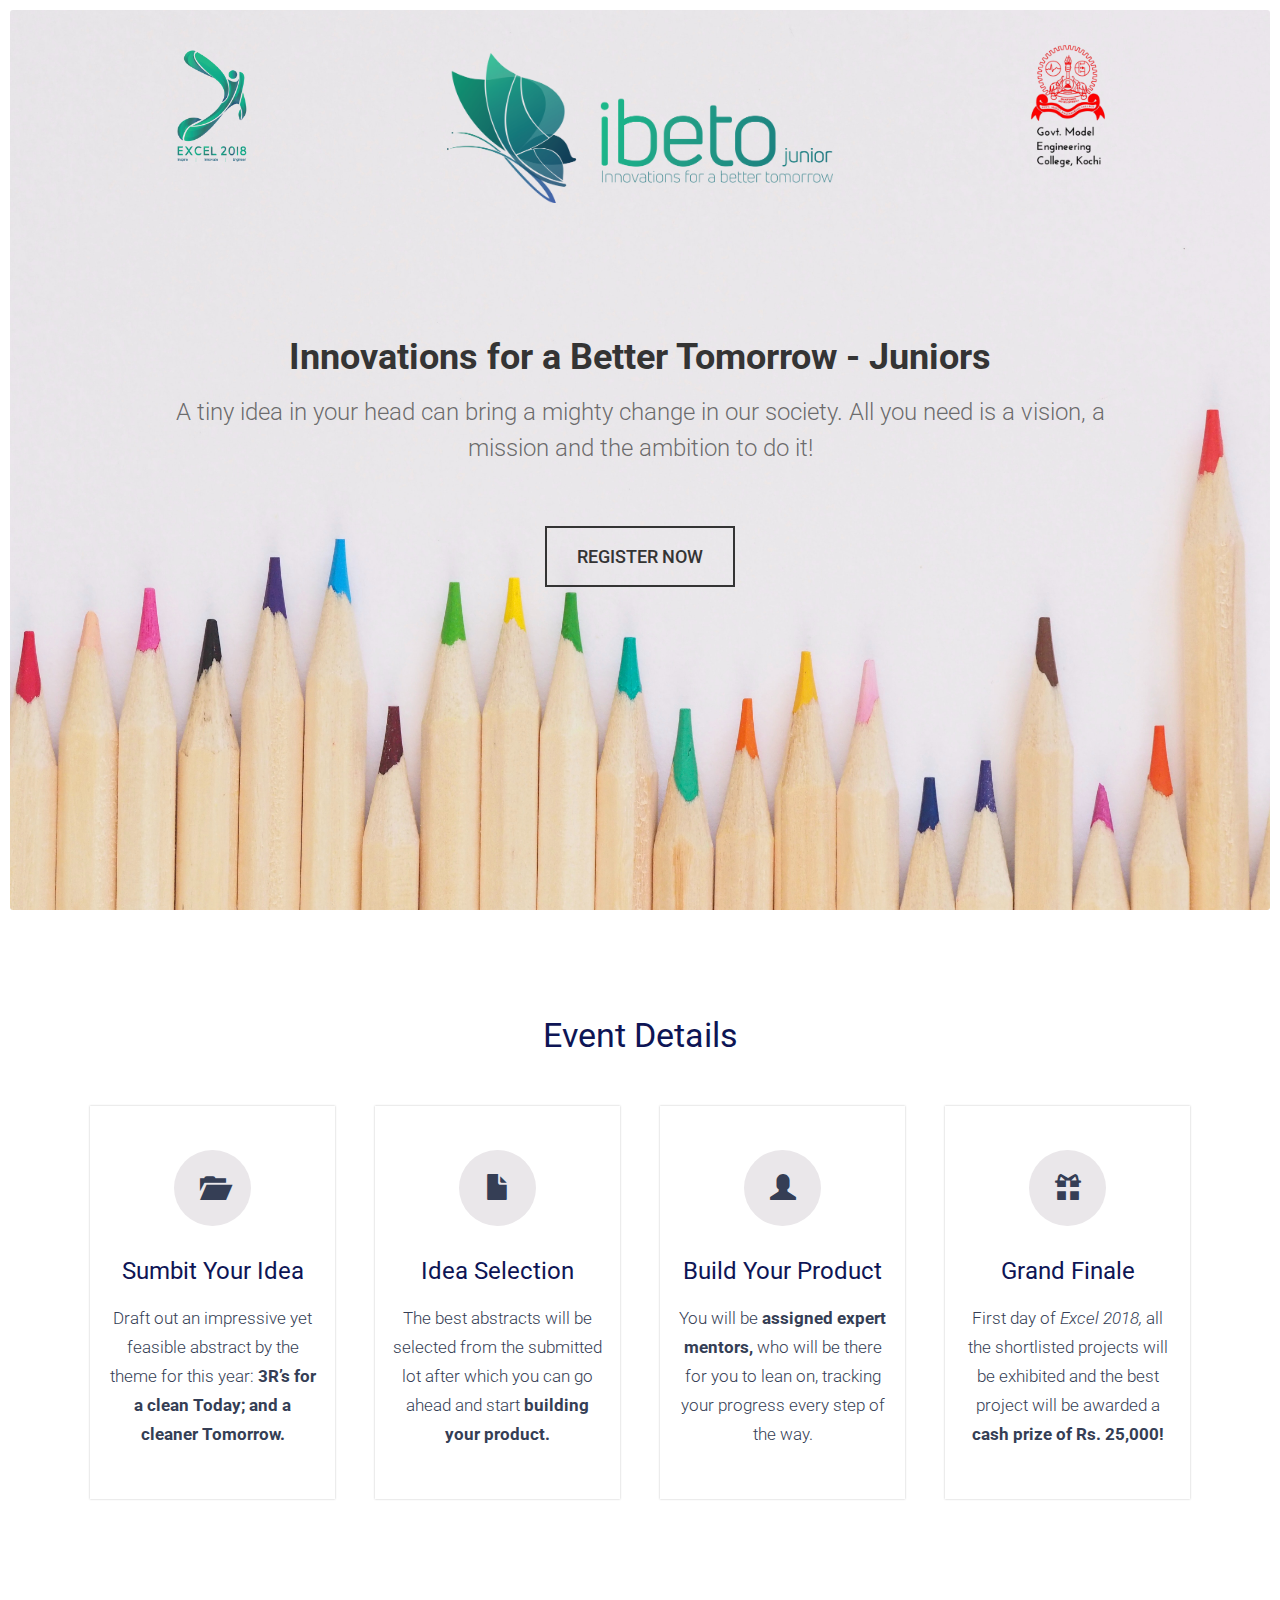
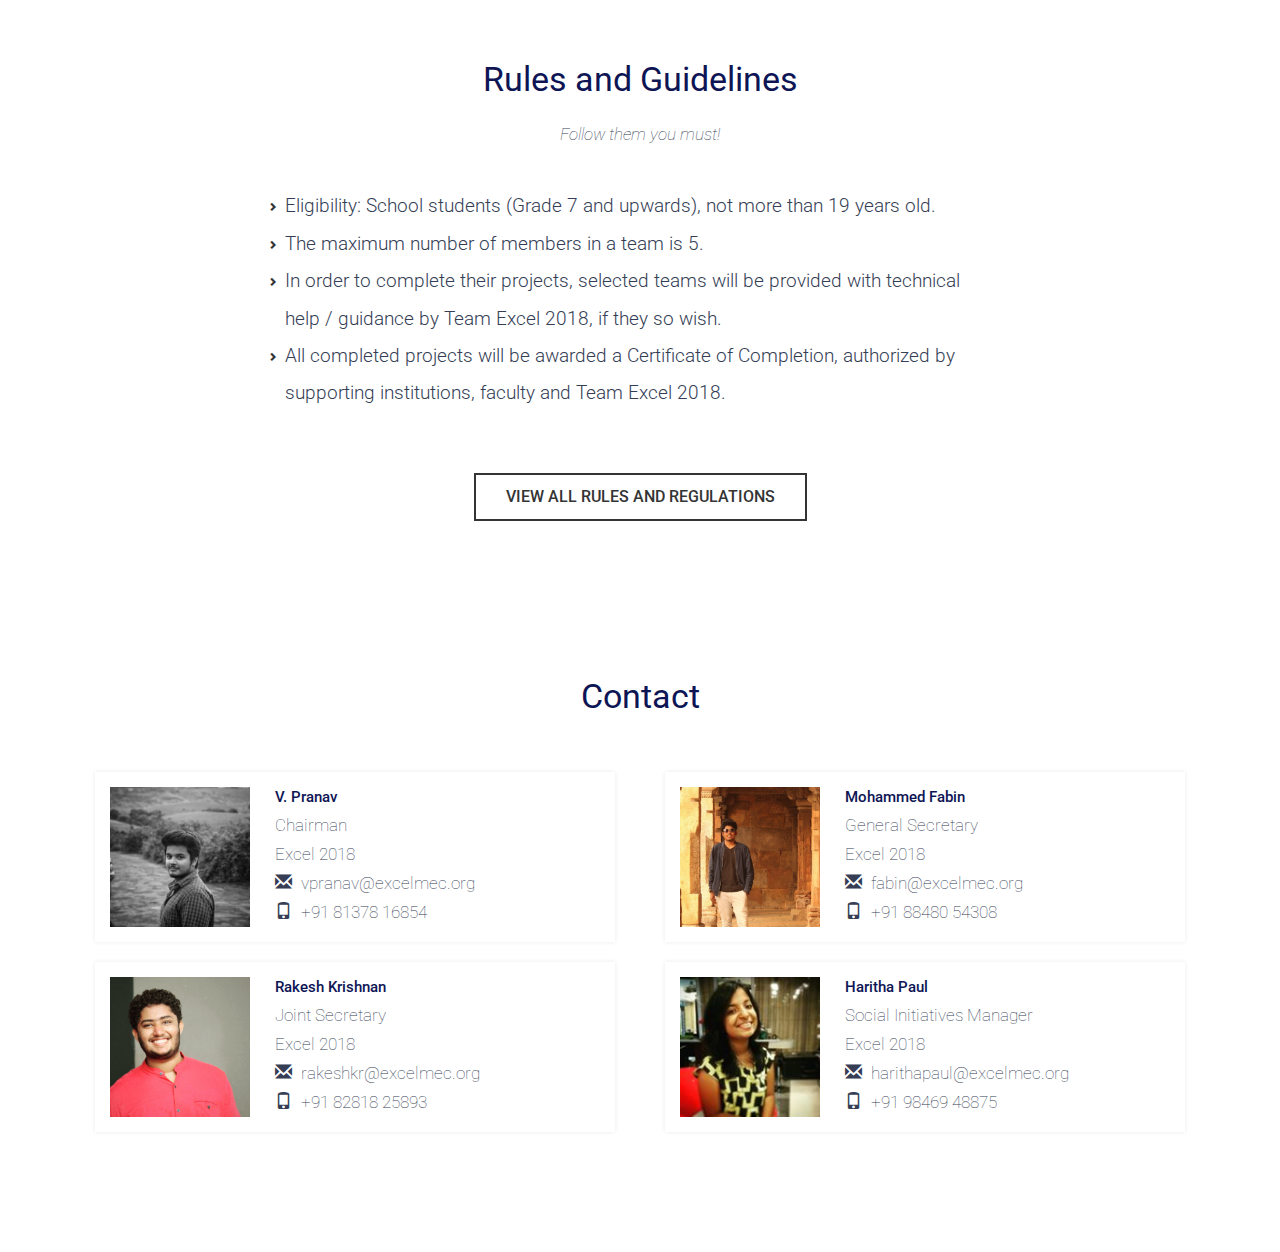
==== junior/index.html @ ae1c8cb2 "added junior" ====
<!DOCTYPE html>
<html>
<head>
    <meta charset="utf-8">
    <meta http-equiv="X-UA-Compatible" content="IE=edge">
    <meta name="viewport" content="width=device-width, initial-scale=1">
    
    <title>Ibeto Junior</title>

    <!-- web-fonts -->
    <link href='https://fonts.googleapis.com/css?family=Roboto:100,300,400,700,500' rel='stylesheet' type='text/css'>
    
    <!-- Bootstrap -->
    <link href="css/bootstrap.min.css" rel="stylesheet">
    <link href="css/bootstrap-glyphicons.css" rel="stylesheet">

    <!-- Style CSS -->
    <link href="css/style.css" rel="stylesheet">
    <link href="css/main.css" rel="stylesheet">
</head>
<body>
<div id="main-wrapper">
       
    <header class="header">
        <div class="container">
            <div class="row text-center">
                <a class="col-3" href="https://www.excelmec.org/">
                    <img class="excel logo" src="images/excel-logo-small.png">
                </a>
                <a class="col-6" href="#">
                    <img class="ibeto logo" src="images/ibeto-jnr-small.png">
                </a>
                <a class="col-3" href="http://mec.ac.in/">
                    <img class="mec logo" src="images/mec-logo-small.png">
                </a>
                </div>    
            </div>
        </header>
    
    <div class="jumbotron text-center">
        <!-- <div class="overlay"></div> -->
        <div class="content">
            <h1>Innovations for a Better Tomorrow - Juniors</h1>
            <p class="lead">A tiny idea in your head can bring a mighty change in our society. All you need is a vision, a mission and the ambition to do it!</p>
            <button type="button" class="btn btn-default btn-lg">REGISTER NOW</button>
        </div>
    </div>
    <!-- .Jumbotron-->

    <section id="event-section" class="section-wrapper">
        <div class="container event-details">
            <div class="title">
                <h2>Event Details</h2>
            </div>
            <div class="row">
                <div class="col-md-3 col-xs-6">
                    <div class="event-grid">
                        <span class="glyphicon glyphicon-folder-open"></span>
                        <h3>Sumbit Your Idea</h3>
                        <p>Draft out an impressive yet feasible abstract by the theme for this year: <strong>3R’s for a clean Today; and a cleaner Tomorrow.</strong></p>
                    </div>
                </div>
                <div class="col-md-3 col-xs-6">
                    <div class="event-grid">
                        <span class="glyphicon glyphicon-file"></span>
                        <h3>Idea Selection</h3>
                        <p>The best abstracts will be selected from the submitted lot after which you can go ahead and start <strong>building your product.</strong></p>
                    </div>
                </div>
                <div class="col-md-3 col-xs-6">
                    <div class="event-grid">
                        <span class="glyphicon glyphicon-user"></span>
                        <h3>Build Your Product</h3>
                        <p>You will be <strong>assigned expert mentors,</strong> who will be there for you to lean on, tracking your progress every step of the way.</p>
                    </div>
                </div>
                <div class="col-md-3 col-xs-6">
                    <div class="event-grid">
                        <span class="glyphicon glyphicon-gift"></span>
                        <h3>Grand Finale</h3>
                        <p>First day of <em>Excel 2018,</em> all the shortlisted projects will be exhibited and the best project will be awarded a <strong>cash prize of Rs. 25,000!</strong></p>
                    </div>
                </div>
            </div>
        </div>
    </section>

    <section id="rules-section" class="section-wrapper">
        <div class="container rules text-center">
            <div class="title">
                <h2>Rules and Guidelines</h2>
                <span><em>Follow them you must!</em></span>
            </div>
            <div class="rules-list col-md-8">
                <ul>
                    <li>
                        Eligibility: School students (Grade 7 and upwards), not more than 19 years old.
                    </li>
                    <li>
                        The maximum number of members in a team is 5.
                    </li>
                    <li>
                        In order to complete their projects, selected teams will be provided with technical help / guidance by Team Excel 2018, if they so wish.
                    </li>
                    <li>
                        All completed projects will be awarded a Certificate of Completion, authorized by supporting institutions, faculty and Team Excel 2018.
                    </li>
                </ul>
            </div>
            
            <a class="btn btn-default btn-sm" href="#">View all Rules and Regulations</a>

        </div>
    </section>

    <section id="contact-section" class="section-wrapper">
        <div class="container">
            <div class="title">
                <h2>Contact</h2>
            </div>
            <div class="row">
                <div class="col-md-6">
                    <div class="contact-grid">
                        <img src="images/pranav.jpeg">
                        <div class="details">
                            <h6>V. Pranav</h6>
                            <p>Chairman</p>
                            <p>Excel 2018</p>
                            <p><span class="glyphicon glyphicon-envelope"></span>vpranav@excelmec.org</p>
                            <p><span class="glyphicon glyphicon-phone"></span>+91 81378 16854</p>
                        </div>
                    </div>
                </div>
                <div class="col-md-6">
                    <div class="contact-grid">
                        <img src="images/fabin.jpeg">
                        <div class="details">
                            <h6>Mohammed Fabin</h6>
                            <p>General Secretary</p>
                            <p>Excel 2018</p>
                            <p><span class="glyphicon glyphicon-envelope"></span>fabin@excelmec.org</p>
                            <p><span class="glyphicon glyphicon-phone"></span>+91 88480 54308</p>
                        </div>
                    </div>
                </div>
                <div class="col-md-6">
                    <div class="contact-grid">
                        <img src="images/rakesh.jpeg">
                        <div class="details">
                            <h6>Rakesh Krishnan</h6>
                            <p>Joint Secretary</p>
                            <p>Excel 2018</p>
                            <p><span class="glyphicon glyphicon-envelope"></span>rakeshkr@excelmec.org</p>
                            <p><span class="glyphicon glyphicon-phone"></span>+91 82818 25893</p>
                        </div>
                    </div>
                </div>
                <div class="col-md-6">
                    <div class="contact-grid">
                        <img src="images/haritha.jpg">
                        <div class="details">
                            <h6>Haritha Paul</h6>
                            <p>Social Initiatives Manager</p>
                            <p>Excel 2018</p>
                            <p><span class="glyphicon glyphicon-envelope"></span>harithapaul@excelmec.org</p>
                            <p><span class="glyphicon glyphicon-phone"></span>+91 98469 48875</p>
                        </div>
                    </div>
                </div>
            </div>
        </div>
    </section>

</div>
<!-- #main-wrapper -->


<!-- jquery -->
<script src="js/jquery-3.3.1.min.js"></script>

<!-- Bootstrap -->
<script src="js/bootstrap.min.js"></script>

<!--<script src="js/one-page-nav.js"></script>-->
<script src="js/scripts.js"></script>

</body>
</html>
---- junior/css/style.css ----
/*
Template Name: finadvisor
Description: HTML5 / CSS3 One Page
Version: 1.0
Author: uiCookies.com
*/

/*------------------------------------------------------------------
[Table of contents]

1. Body
    2. Global Typography
    3. Section Background / .gray-bg / .white-bg
	4. Header /
	    4.1. .top-bar
		4.2. Navigation / .navbar
	5. Hero Slider / .hero-slide
	6. Services / .services
	7. About Us / .about-us
	8. Testimonial / .testimonialOne
	9. Team / .team
	10. Pricing Table / .pricing-section
	11. Client Logo / .client-logo
	12. Contact Section
	    12.1. #googleMap
	    12.2. Contact Form
	13. Footer / .footer
	14. Preloader / #preloader


# [Color codes]

# Body  (text): #888
# Heading Color #0E1555
# Theme Color (link color) #FD367E
# Mid grey (sub header) #666666
# -------------------------------------------------------------------*/

body {
    font-family : 'Roboto', sans-serif;
    font-size   : 17px;
    line-height : 1.7em;
    color       : #353e55;
    font-weight : 100;
    background  : #ffffff;
    border      : 10px solid #fff;
    }

/* --------------------------------------
 * Global Typography
 *------------------------------------------*/

h1, h2, h3, h4, h5, h6 {
    margin : 0 0 15px;
    color  : #0e1555;
    }

h1 {
    font-size   : 36px;
    line-height : 1.2em;
    font-weight : 700;
    }

h2 {
    font-size   : 30px;
    line-height : 1.5em;
    font-weight : 400;
    }

h3 {
    font-size   : 24px;
    line-height : 1.5em;
    font-weight : 300;
    }

h4 {
    font-size   : 18px;
    line-height : 1.5em;
    font-weight : 300;
    }

h5 {
    font-size   : 16px;
    line-height : 1.5em;
    font-weight : 500;
    }

h6 {
    font-size   : 15px;
    line-height : 24px;
    }

/* --------------------------------------
 * LINK STYLE
 *------------------------------------------*/
a {
    color              : #fd367e;
    text-decoration    : none;
    -webkit-transition : all 0.3s ease 0s;
    -moz-transition    : all 0.3s ease 0s;
    -o-transition      : all 0.3s ease 0s;
    transition         : all 0.3s ease 0s;
    }

a,
a:active,
a:focus,
a:active {
    text-decoration : none;
    outline         : none
    }

a:hover,
a:focus {
    text-decoration : none;
    color           : #999999;
    }

p {
    margin-bottom : 20px;
    }

p.lead {
    font-size   : 19px;
    line-height : 1.7em;
    }

ul {
    margin     : 0;
    padding    : 0;
    list-style : none;
    }

/*Button Style*/
.btn {
    padding        : 10px 30px;
    margin-bottom  : 0;
    font-size      : 16px;
    border-radius  : 0;
    font-weight    : 500;
    border-width   : 2px;
    text-transform : uppercase;
    }

.btn-lg {
    font-size : 18px;
    padding   : 15px 30px
    }

/*btn-primary*/
.btn-primary {
    background-color : #fd367e;
    border-color     : #fd367e;
    }

.btn-primary:hover,
.btn-primary:focus,
.btn-primary:active:focus {
    background   : transparent;
    box-shadow: 0px 0px 2px #1CB589;
    color        : #1E6375;
    border-color : #1CB589;
    }

/*btn-default*/
.btn-default {
    color            : #343434;
    box-shadow: none;
    background-color : transparent;
    border-color     : #343434;
    }

.btn-default:hover,
.btn-default:focus,
.btn-default:active:focus {
    background-color : transparent;
    box-shadow: 0px 0px 2px #1CB589;
    color            : #1E6375;
    border-color     : #1CB589;
    }

button:focus,
.btn:focus,
.btn:active:focus {
    outline : none;
    }

/* --------------------
 * Section Background
 * -------------------*/

.gray-bg {
    background-color : #f0f1f3;
    border-top       : 1px solid #eeeeee;
    border-bottom    : 1px solid #eeeeee;
    }

.white-bg {
    background-color : #ffffff;
    }

/* --------------------
 *  main Wrapper
 * -------------------*/
#main-wrapper {
    background : #ffffff;
    overflow   : hidden;
    }

/*-----------------------------
 * NAVIGATION & HEADER STYLE
 *-------------------------------*/

.header {
    position : absolute;
    left     : 15px;
    right    : 15px;
    top      : 40px;
    z-index  : 9;
    }

/*Logo*/
.navbar-brand {
    padding : 0;
    height  : auto;
    margin  : 5px 0 !important;
    }

@media (max-width : 768px) {
    .navbar-brand {
        width : 200px;
        }

    .navbar-brand img {
        max-width : 100%;
        height    : auto;
        }
    }

/*navbar*/

.navbar {
    border-radius  : 0;
    padding        : 30px 0;
    background     : transparent;
    margin         : 0;
    font-size      : 15px;
    text-transform : uppercase;
    }

@media (max-width : 768px) {
    .navbar {
        padding : 10px;
        }
    }

/*navbar toggle*/
.navbar-toggle {
    margin        : 5px 0;
    padding       : 11px 10px;
    background    : transparent;
    }

.navbar-toggle:hover {
    color: #fff;
    }

.navbar-toggle .icon-bar {
    background: #fff;
    }

/*Navigation Style*/

.main-menu .navbar-right {
    margin-right : -15px;
    }

.main-menu .nav li a {
    color       : #ffffff;
    font-weight : 500;
    padding     : 15px 0 15px 30px;
    }

.main-menu .nav li a:hover,
.main-menu .nav li.active a {
    color      : #fd367e;
    background : transparent;
    }

.main-menu .nav li a:focus {
    background : transparent;
    }

@media (max-width : 991px) {
    .main-menu .nav li a {
        padding-left : 15px;
        }
    }

@media (max-width : 768px) {
    .main-menu .nav li {
        text-align : center;
        }

    .main-menu .nav li a {
        padding : 5px 0;
        color: #0e1555;
        }

    .navbar-collapse {
        margin-top : 10px;
        background: #fff;
        }
    }


/* Sticky Menu */
.sticky-nav {
    position           : fixed;
    right              : 0;
    left               : 0;
    top                : 0;
    z-index            : 999;
    background         : #ffffff !important;
    padding            : 5px 0;
    box-shadow         : 0 2px 5px rgba(0, 0, 0, .1);
    -webkit-transition : all .5s ease-in-out;
    -moz-transition    : all .5s ease-in-out;
    transition         : all .5s ease-in-out;
    }

.sticky-nav .nav li a {
    color : #0e1555;
    }

.sticky-nav .navbar-toggle .icon-bar{
    background: #333;
    }

@media (max-width: 768px) {
    .sticky-nav{
        padding-left: 10px;
        padding-right: 10px;
        }
    }

/*-------------------
 * Jumbotron
 *-------------------*/

.jumbotron {
    background            : url("../img/img-jumbotron-bg.jpg");
    background-size       : cover;
    padding               : 0;
    margin                : 0;
    height                : 100vh;
    min-height            : 700px;
    vertical-align        : middle;
    position              : relative;
    background-attachment : fixed;
    background-repeat     : no-repeat;
    background-position   : center center;
    overflow              : hidden;
    }

.jumbotron .content {
    color             : #343434;
    position          : absolute;
    top               : 50%;
    left              : 0;
    right             : 0;
    height            : 30%;
    width             : 100%;
    margin            : 0 auto;
    padding           : 0 10%;
    transform         : translateY(-50%);
    -webkit-transform : translateY(-50%);
    -moz-transform    : translateY(-50%);
    }

.jumbotron .content h1 {
    color       : #343434;
    font-weight : bold;
    }

.jumbotron .content p.lead {
    font-size   : 24px;
    line-height : 1.5em;
    color       : rgba(52, 52, 52, 0.702);
    }

.jumbotron .content .event-date {
    font-size     : 24px;
    margin-bottom : 40px;
    }

.jumbotron .btn {
    margin-top : 40px;
    }

@media (max-width : 600px) {
    .jumbotron .content {
        min-height : auto;
        }

    .jumbotron .content h1 {
        font-size : 26px;
        }

    .jumbotron .content p.lead {
        font-size : 15px;
        }
    }

/*---------------------------
 * Section Wrapper
 *---------------------------*/
.section-wrapper {
    padding : 100px 0;
    }

/*---------------------------
 * Section Title
 *---------------------------*/
.section-title {
    margin-bottom : 60px;
    text-align    : center;
    }

.section-title h1 {
    margin-bottom : 5px;
    }

.section-title p {
    font-size : 18px;
    color     : #888888;
    }

/* ----------------------------------------------
 * About Event
 *-----------------------------------------------*/
.about-event .lead {
    font-size   : 19px;
    line-height : 1.7em;
    }

.about-event address {
    font-size   : 15px;
    color       : #888888;
    line-height : 1.8em;
    }

.about-event address strong {
    color : #353e55;
    }

/* ----------------------------------------------
 * Team Section
 *-----------------------------------------------*/

.team .thumbnail {
    padding          : 0;
    line-height      : 22px;
    background-color : transparent;
    border           : 0;
    margin-bottom: 30px;
    }

@media (max-width : 767px) {
    .team .thumbnail {
        margin-bottom : 30px;
        }
    }

.team .thumbnail img {
    width : 100%;
    }

.team .thumbnail .caption {
    padding          : 10px;
    }

.team .thumbnail h3 {
    font-size        : 16px;
    font-weight: bold;

    margin           : 0 40px;
    text-transform   : uppercase;
    padding          : 10px 0;
    }



.team .thumbnail h3 small {
    font-size: 14px;
    color     : #888;
    display: block;
    font-weight: normal;
    }


.team .social-links li {
    display      : inline-block;
    margin-right : 3px;
    }

.team .social-links li:last-child {
    margin-right : 0;
    }

.team .social-links li a {
    display   : block;
    font-size : 14px;
    color     : #ccc;
    padding   : 0 5px;
    }

.team .social-links li a:hover {
    color : #333;
    }

/* --------------------------
 * Agenda
 *---------------------------*/
.section-ajenda .session {
    padding       : 15px 0;
    border-left   : 1px solid #eeeeee;
    margin-bottom : 40px;
    }

.section-ajenda .session time {
    padding       : 5px 25px 15px;
    border-bottom : 1px solid #eeeeee;
    display       : inline-block;
    }

.section-ajenda .session h2 {
    margin : 20px 0 0 20px;
    }

.section-ajenda .session h3 {
    margin         : 20px 0 20px 20px;
    font-size      : 20px;
    text-transform : uppercase;
    }

.section-ajenda .session h3 span {
    font-size   : 14px;
    display     : block;
    line-height : 1;
    }

/* --------------------------
 * Pricing Table
 *---------------------------*/

.pricing-section .pricing-table-default {
    border         : 1px solid #f1f1f1;
    background     : #ffffff;
    padding-bottom : 40px;
    }

@media (max-width : 766px) {
    .pricing-section .pricing-table-default {
        margin-bottom : 30px;
        }
    }

.pricing-section .pricing-head h3 {
    font-size        : 15px;
    font-weight      : bold;
    text-transform   : uppercase;
    color            : #ffffff;
    padding          : 14px 40px;
    margin           : 0;
    background-color : #0e1555;
    }

.pricing-section .pricing-head .price {
    display     : block;
    font-size   : 60px;
    line-height : 60px;
    font-weight : bold;
    padding     : 43px 0 0;
    }

.pricing-section .pricing-head .price sup {
    font-size      : 24px;
    font-weight    : bold;
    vertical-align : super;
    top            : 0;
    }

.pricing-section .pricing-detail {
    margin : 0 50px 25px 50px;
    }

.pricing-section .pricing-detail p {
    margin : 0;
    }

/*pricing list*/

.pricing-section .pricing-list li {
    display : block;
    padding : 8px 0;
    }

.pricing-section .pricing-list li i {
    margin-right : 17px;
    }

.pricing-section .pricing-list li:first-child {
    padding-top : 25px;
    }

.pricing-section .pricing-list li:last-child {
    padding : 12px 0 0;
    }

.pricing-section .pricing-detail .pink-i li {
    position : relative;
    }

/* --------------------------
 * Client Logo 
 *---------------------------*/

.client-logo a img {
    width              : 100%;
    opacity            : 1;
    -webkit-transition : all 0.8s ease 0s;
    -moz-transition    : all 0.8s ease 0s;
    -o-transition      : all 0.8s ease 0s;
    transition         : all 0.8s ease 0s;
    }

.client-logo a:hover img {
    opacity : .5;
    }

@media (max-width : 992px) {
    .client-logo .section-margin {
        margin-bottom : 30px;
        }
    }

/* ------------------
 * Google Map
 * ------------------*/

#googleMap {
    height        : 320px;
    border        : 5px solid #ffffff;
    margin-bottom : 100px;
    }

/* ---------------------------
 * Subscribe Form
 * --------------------------- */

.subscribe-form {
    text-align : center;
    }



/*-------------------
 * Form Style
 *-------------------*/

.form-control {
    height        : 46px;
    padding       : 0 20px;
    font-size     : 14px;
    line-height   : 46px;
    color         : #969595;
    border        : 1px solid #f1f1f1;
    border-radius : 0;
    box-shadow    : none;
    }

.form-control.input-lg {
    height        : 60px;
    padding       : 0 20px;
    font-size     : 18px;
    line-height   : 60px;
    color         : #969595;
    border        : 1px solid #f1f1f1;
    border-radius : 0;
    box-shadow    : none;
    min-width     : 400px;
    }

.form-control:focus,
.form-control:active {
    box-shadow   : none;
    border-color : #fd367e;
    }


@media (max-width : 600px) {
    .form-control.input-lg{
        min-width: auto;
        display: block;
        }
    }

/* --------------------------------------------
 *   Footer
 *---------------------------------------------- */

/* Copyright */

.footer .copyright-section {
    font-size : 13px;
    color     : #888888;
    padding   : 30px 0;
    }

.footer .copyright-section .copytext {
    font-weight : 400;
    display     : block;
    }

/* ---------------------------------------------- /*
 * Preloader
/* ---------------------------------------------- */
#preloader {
    background : #ffffff;
    bottom     : 0;
    left       : 0;
    position   : fixed;
    right      : 0;
    top        : 0;
    z-index    : 9999;
    }

#status,
.status-mes {
    background-image    : url(../img/preloader.gif);
    background-position : center;
    background-repeat   : no-repeat;
    height              : 200px;
    left                : 50%;
    margin              : -100px 0 0 -100px;
    position            : absolute;
    top                 : 50%;
    width               : 200px;
    }

.status-mes {
    background : none;
    left       : 0;
    margin     : 0;
    text-align : center;
    top        : 65%;
    }
---- junior/css/main.css ----
.header {
    top: 0;
    height: 2em;
}

.header .logo {
    position: relative;
    margin: 0 auto;
    max-width: 100%;
    max-height: 150px;
    top: 20%;
}

.header .ibeto {
    top: 35%;
}

.jumbotron {
    background: url("../images/art-pencils.jpg");
    background-size: cover;
    background-position: center;
    /* background-image: -moz-radial-gradient(10% 10%, circle closest-side, #000000 0%, #0c0c0c 100%);
    background-image: -webkit-radial-gradient(10% 10%, circle closest-side, #000000 0%, #0c0c0c 100%);
    background-image: -ms-radial-gradient(10% 10%, circle closest-side, #000000 0%, #0c0c0c 100%);   */
}

.jumbotron .content {
    top: 40%;
}

.jumbotron .content h1 {
    margin-top: 10%;
}

.overlay {
    background: rgba(0, 0, 0, 0.5);
    width: 100%;
    height: 100%;
}

section .title {
    text-align: center;
    margin-bottom: 40px;
}

section .title h2 {
    font-size: 2em;    
}

.event-grid {
    text-align: center;
    box-shadow: 0 0 2px rgba(52, 52, 52, 0.3);
    padding: 30px 15px;
    margin: 5px;
}

.event-grid span{
    font-size: 1.5em;
    padding: 1em;
    margin: 0.5em;
    background: #eae7ea;
    border-radius: 50% 50%;
}

.event-grid h3 {
    font-weight: 400;
    margin: 15px 0;
}

.event-grid p {
    font-weight: 300;
}

#rules-section {
    padding-top: 50px;
}

.rules-list {
    text-align: left;
    margin: 0 auto;
}

.rules-list li {
    font-weight: 300;
    font-size: 1.1em;
    line-height: 2em;
}

.rules-list li:before {
    /*Using a Bootstrap glyphicon as the bullet point*/
    content: "\e080";
    font-family: 'Glyphicons Halflings';
    font-size: 9px;
    float: left;
    margin-left: -17px;
    color: #343434;
}

.rules a {
    margin-top: 60px;
}

#contact-section {
    padding-top: 50px;
}

.contact-grid {
    text-align: center;
    overflow: auto;
    padding: 10px;
    margin: 10px;
    box-shadow: 0px 0px 4px rgba(52, 52, 52, 0.1);
}

.contact-grid img {
    padding: 5px;
    float: left;
    width: 150px;
}

.contact-grid .details {
    text-align: left;
    float: left;
    margin-left: 20px;
}

.details h6 {
    display: inline-block;
    margin: 0;
}

.details p {
    margin: 0;
}

.details span {
    width: 1.5em;
}
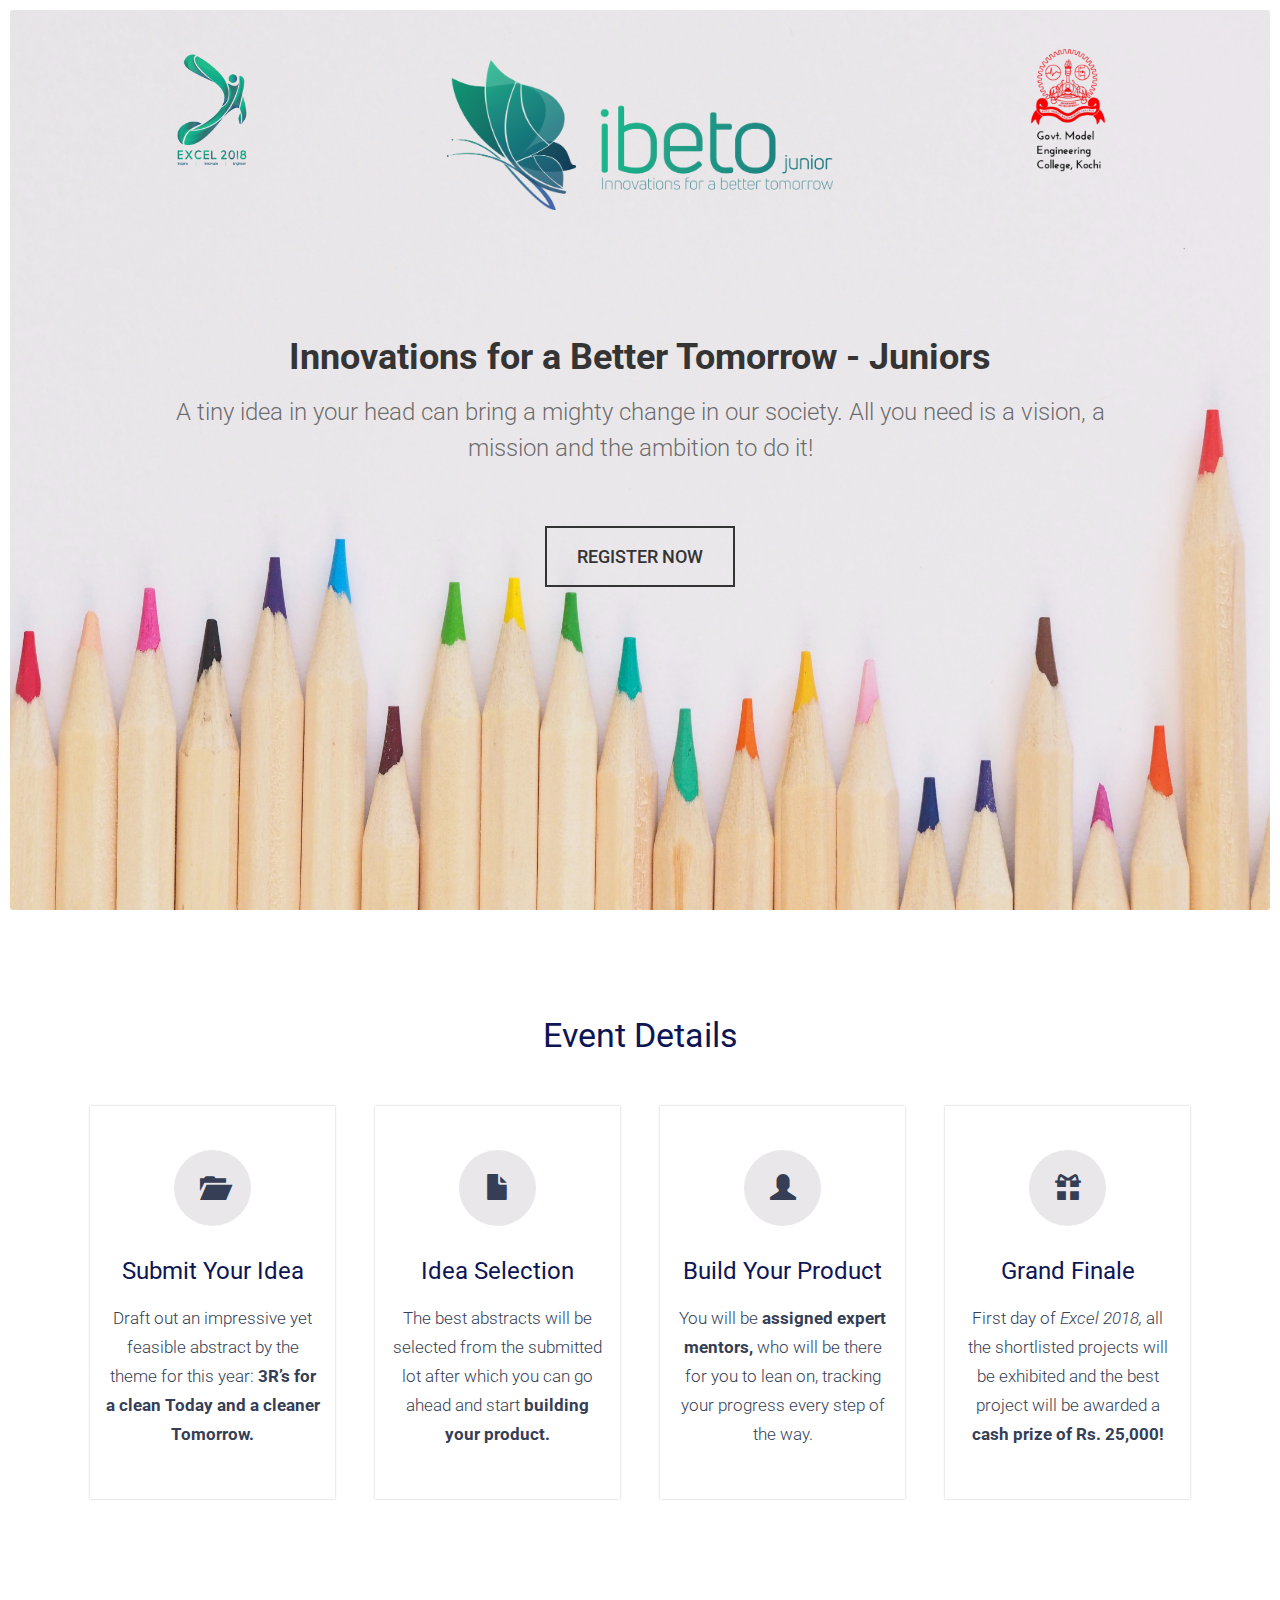
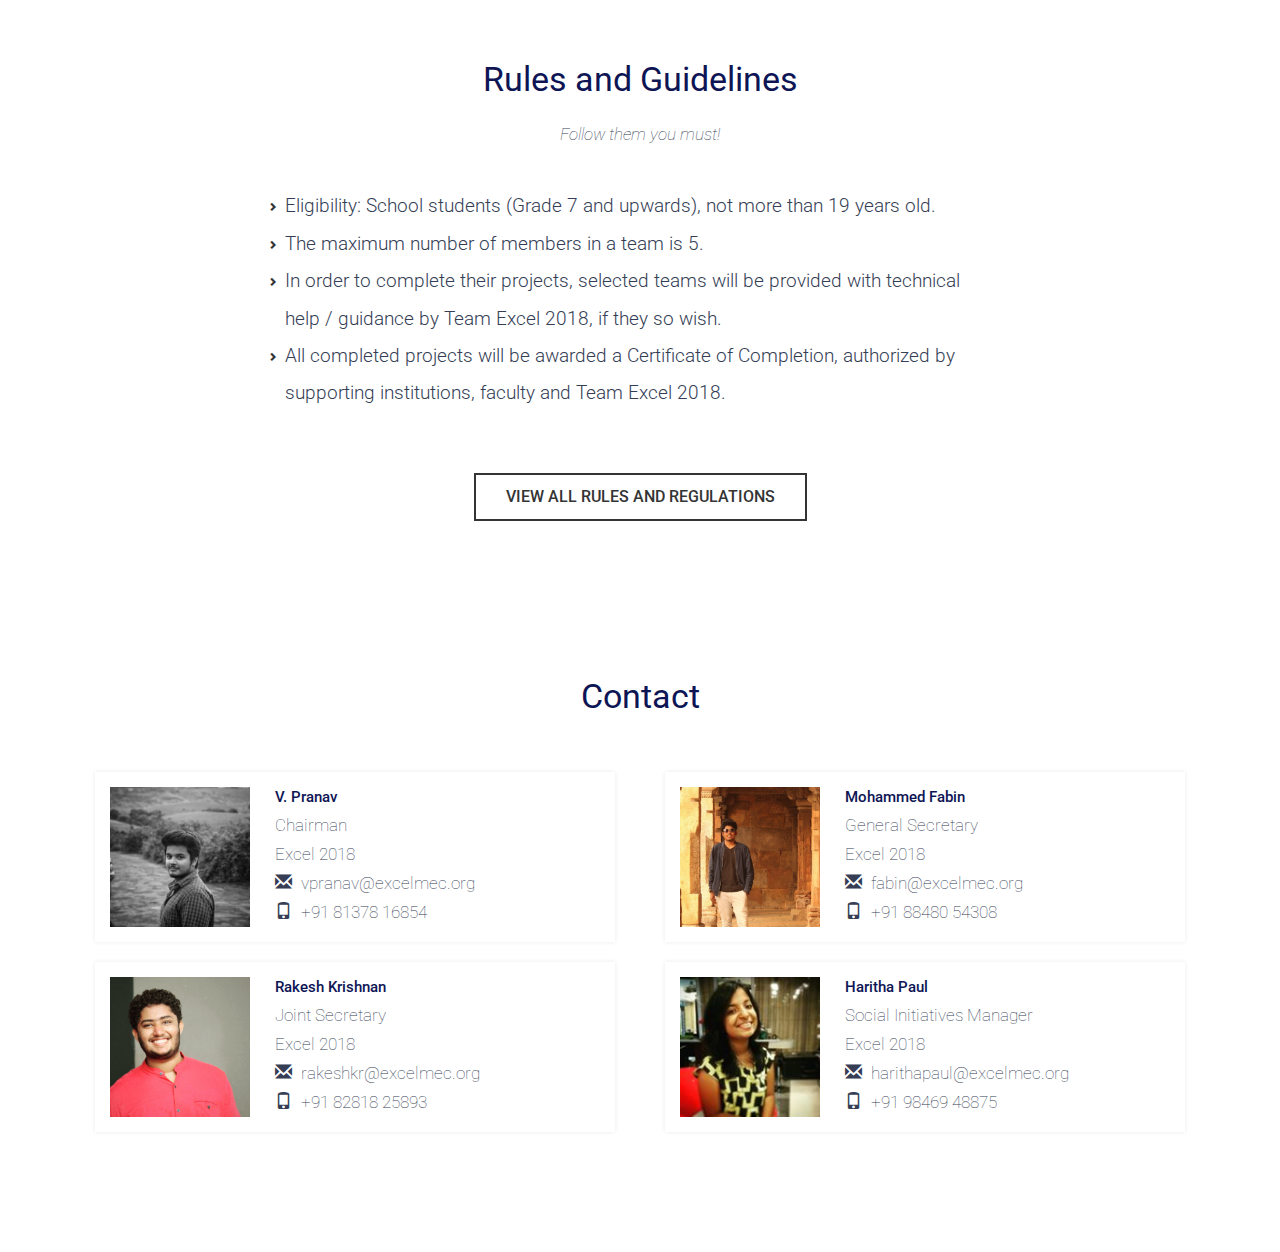
==== commit f1f347d4: "added registration link and rules pdf link" ====
--- a/junior/index.html
+++ b/junior/index.html
@@ -4,8 +4,11 @@
     <meta charset="utf-8">
     <meta http-equiv="X-UA-Compatible" content="IE=edge">
     <meta name="viewport" content="width=device-width, initial-scale=1">
-    
-    <title>Ibeto Junior</title>
+    <meta name="theme-color" content="#2f856b">
+    <link rel="shortcut icon" type="image/ico" href="/favicon.ico"/>
+    <link rel="shortcut icon" type="image/ico" href="http://ibeto.excelmec.org/favicon.ico"/>
+
+    <title>Ibeto Junior | Excel 2018</title>
 
     <!-- web-fonts -->
     <link href='https://fonts.googleapis.com/css?family=Roboto:100,300,400,700,500' rel='stylesheet' type='text/css'>
@@ -42,7 +45,7 @@
         <div class="content">
             <h1>Innovations for a Better Tomorrow - Juniors</h1>
             <p class="lead">A tiny idea in your head can bring a mighty change in our society. All you need is a vision, a mission and the ambition to do it!</p>
-            <button type="button" class="btn btn-default btn-lg">REGISTER NOW</button>
+            <a href="https://goo.gl/forms/DzhsBYgNRxNhe6zz1" target="_blank"><button type="button" class="btn btn-default btn-lg">REGISTER NOW</button></a>
         </div>
     </div>
     <!-- .Jumbotron-->
@@ -56,8 +59,8 @@
                 <div class="col-md-3 col-xs-6">
                     <div class="event-grid">
                         <span class="glyphicon glyphicon-folder-open"></span>
-                        <h3>Sumbit Your Idea</h3>
-                        <p>Draft out an impressive yet feasible abstract by the theme for this year: <strong>3R’s for a clean Today; and a cleaner Tomorrow.</strong></p>
+                        <h3>Submit Your Idea</h3>
+                        <p>Draft out an impressive yet feasible abstract by the theme for this year: <strong>3R’s for a clean Today and a cleaner Tomorrow.</strong></p>
                     </div>
                 </div>
                 <div class="col-md-3 col-xs-6">
@@ -108,7 +111,7 @@
                 </ul>
             </div>
             
-            <a class="btn btn-default btn-sm" href="#">View all Rules and Regulations</a>
+            <a class="btn btn-default btn-sm" href="https://drive.google.com/open?id=1iObidsPr2wL8qBStLZAiqH3MdIB51W_QpwnBB1jJyE0" target="_blank">View all Rules and Regulations</a>
 
         </div>
     </section>
--- a/junior/css/main.css
+++ b/junior/css/main.css
@@ -8,12 +8,33 @@
     margin: 0 auto;
     max-width: 100%;
     max-height: 150px;
-    top: 20%;
+    top: 2em;
 }
 
 .header .ibeto {
-    top: 35%;
+    top: 3.5em;
 }
+
+@media (max-width: 520px) { 
+    .header .logo {
+        transform: scale(1.5);
+    }
+    
+    .header .ibeto {
+        transform: scale(1.2) translateY(2em);
+    }
+}
+
+@media (max-width: 320px) { 
+    .header .logo {
+        transform: scale(2);
+    }
+
+    .header .ibeto {
+        transform: scale(1.5) translateY(2em);
+    }
+}
+
 
 .jumbotron {
     background: url("../images/art-pencils.jpg");
@@ -96,8 +117,9 @@
     color: #343434;
 }
 
-.rules a {
+.rules .btn {
     margin-top: 60px;
+    white-space: normal;
 }
 
 #contact-section {
